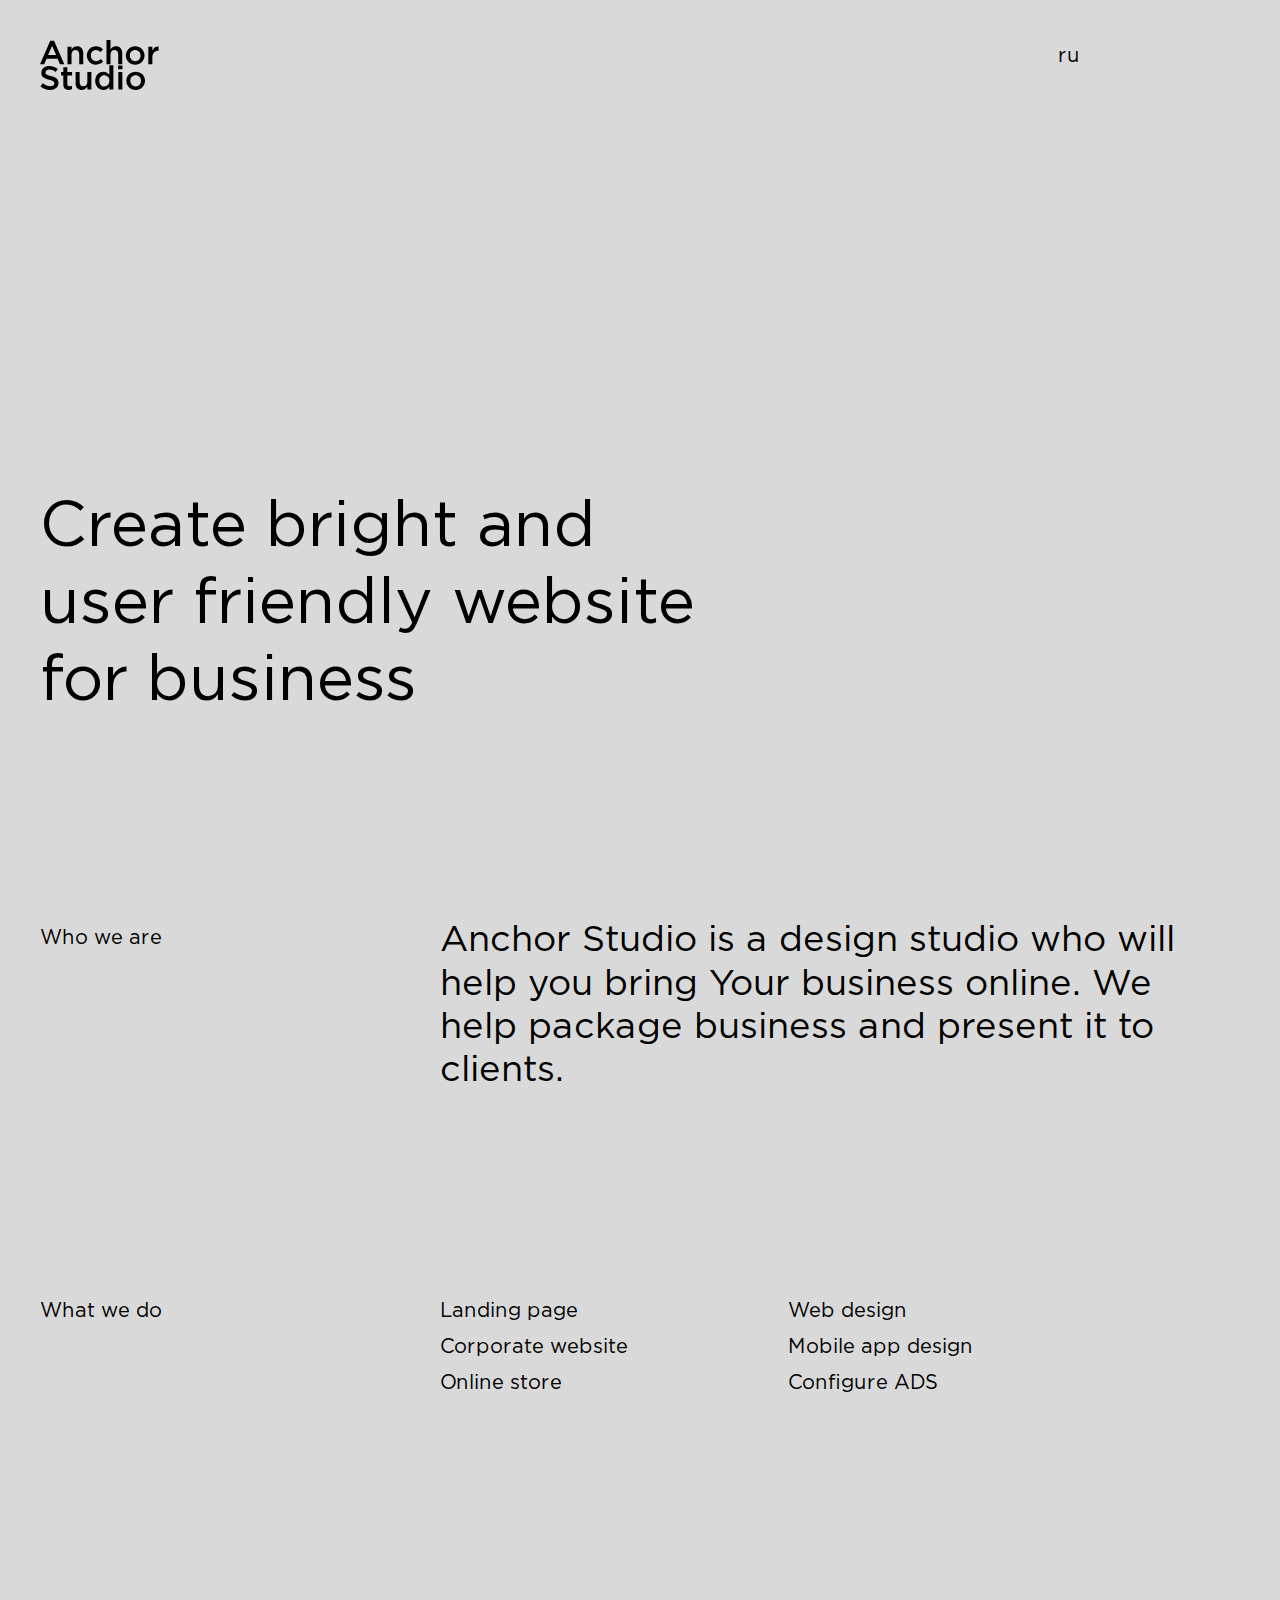
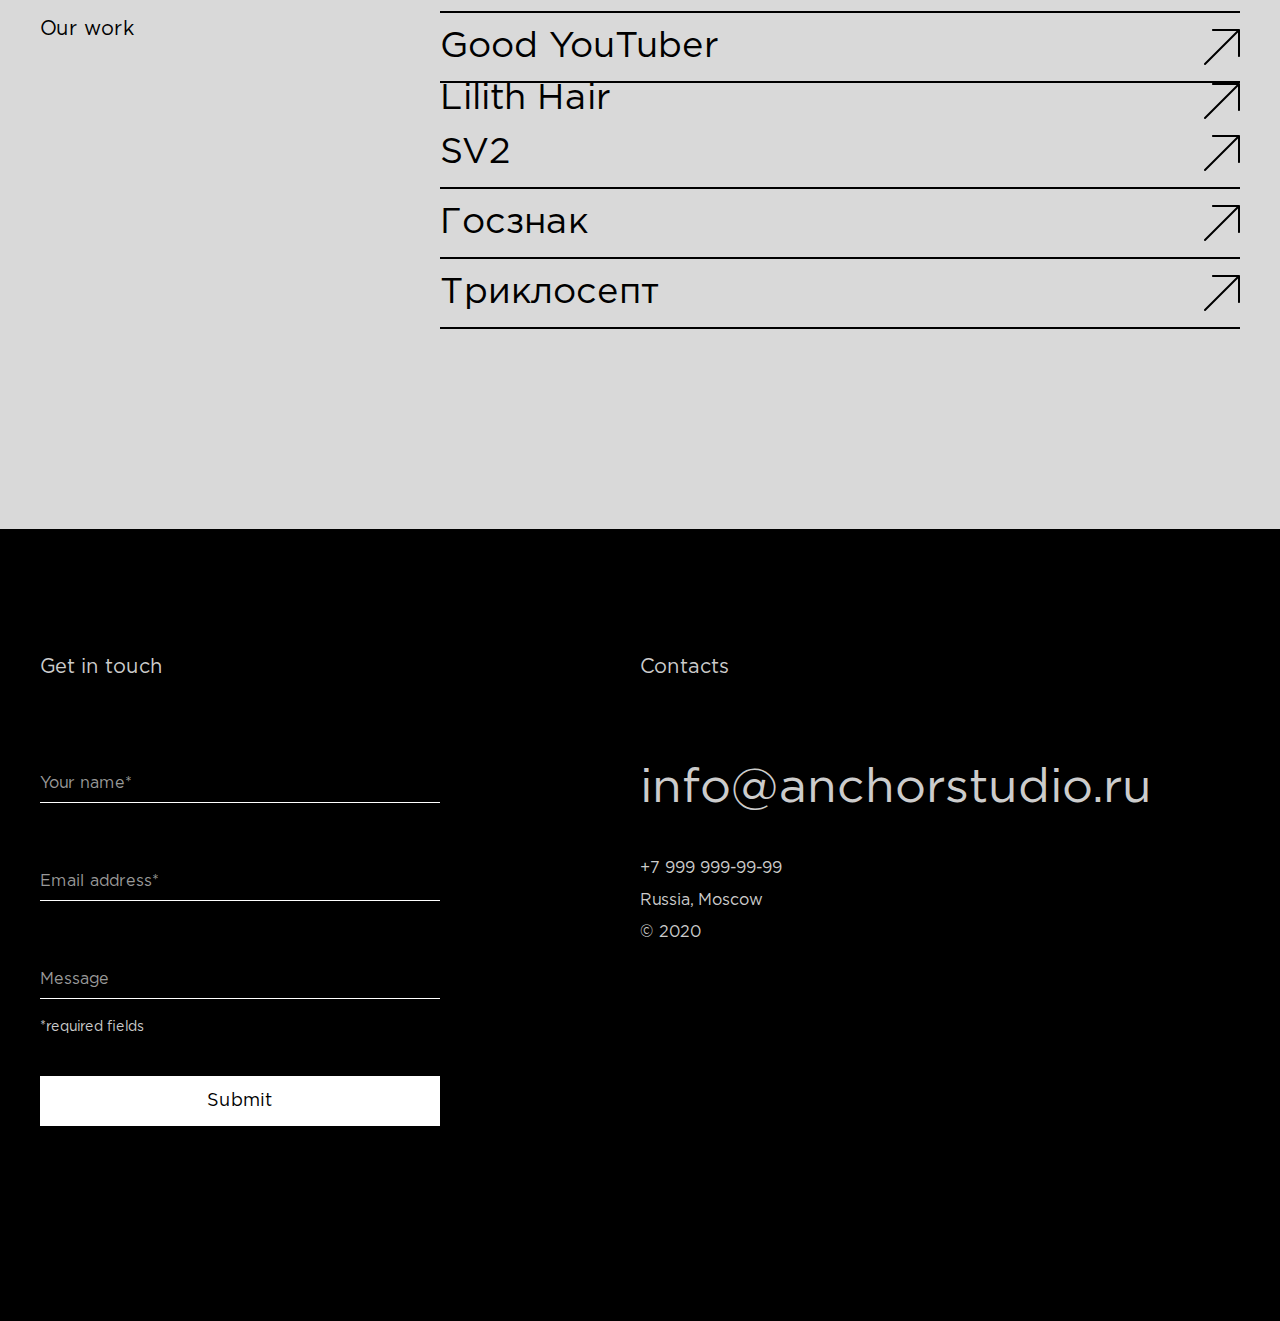
==== en/index.html @ 99919ffd "Файлы для сайта" ====
<!DOCTYPE html>
<html lang="en">

<head>
    <meta charset="utf-8" />
    <title>Anchor Studio</title>
    <meta content="width=device-width, initial-scale=1" name="viewport" />
    <link href="../css/style.css?ver=1" rel="stylesheet" type="text/css" />

    <link href="../img/favicon.ico" rel="shortcut icon" type="image/x-icon" />
    <link href="..img/webclip.png" rel="apple-touch-icon" />
    
</head>

<body class="body">
   
    <header class="header">
        <div class="custom-container w-clearfix">
           <a href="/en/" class="logo w-inline-block"><img src="../img/logo.svg" alt="" /></a>
            <nav class="nav">
                <a href="/" aria-current="page" class="lang w--current">ru</a>
<!--
                <a href="#" class="menu-btn w-inline-block w-clearfix">
                    <div class="menu-text">menu</div><img src="../img/menu.svg" alt="" />
                </a>
-->
            </nav>
        </div>
    </header>
    
    <section class="intro">
        <div class="custom-container">
            <h1 class="intro-text">Create bright and user friendly website for business</h1>
        </div>
    </section>
    
    <section class="about">
        <div class="custom-container w-clearfix">
            <h2 class="h2-title">Who we are</h2>
            <p class="about-text">Anchor Studio is a design studio who will help you bring Your business online. We help package business and present it to clients.</p>
        </div>
    </section>
    <section class="services">
        <div class="custom-container w-clearfix">
            <h2 class="h2-title">What we do</h2>
            <div class="services-content w-clearfix">
                <p class="services-text">Landing page<br />Corporate website<br />Online store</p>
                <p class="services-text">Web design<br />Mobile app design<br />Configure ADS</p>
            </div>
        </div>
    </section>
    
    <section class="works">
        <div class="custom-container w-clearfix">
            <h2 class="h2-title">Our work</h2>
            <div class="works-block">
                   
                <a href="https://topyoutuber.tilda.ws/" target="_blank" class="works-item w-inline-block w-clearfix">
                    <div class="works-item-title">Good YouTuber</div><img src="../img/arrow.svg" alt="" class="work-item-arrow" />
                </a>
                   
                <a href="https://lilithair.ru/" target="_blank" "works-item w-inline-block w-clearfix">
                    <div class="works-item-title">Lilith Hair</div><img src="../img/arrow.svg" alt="" class="work-item-arrow" />
                </a>
                   
                <a href="https://sv2shatunov.com/" target="_blank" class="works-item w-inline-block w-clearfix">
                    <div class="works-item-title">SV2</div><img src="../img/arrow.svg" alt="" class="work-item-arrow" />
                </a>
                   
                <a href="https://gosznak.info/" target="_blank" class="works-item w-inline-block w-clearfix">
                    <div class="works-item-title">Госзнак</div><img src="../img/arrow.svg" alt="" class="work-item-arrow" />
                </a>
                   
                <a href="http://xn--e1afgephbmdi.xn--p1ai/" target="_blank" class="works-item w-inline-block w-clearfix">
                    <div class="works-item-title">Триклосепт</div><img src="../img/arrow.svg" alt="" class="work-item-arrow" />
                </a></div>
        </div>
    </section>
    
    <section class="contacts">
        <div class="custom-container w-clearfix">
            <div class="contacts-left w-clearfix">
                <h2 class="contacts-title">Get in touch</h2>
                <div class="w-form">
                    <form id="email-form" name="email-form" data-name="Email Form"><input type="text" class="contacts-input w-input" maxlength="256" name="name" data-name="Name" placeholder="Your name*" id="name" required="" /><input type="text" class="contacts-input w-input" maxlength="256" name="Email" data-name="Email" placeholder="Email address*" id="Email" required="" /><input type="text" maxlength="256" name="Message" data-name="Message" placeholder="Message" id="Message" class="contacts-input mb20 w-input" />
                        <div class="terms">*required fields</div><input type="submit" value="Submit" data-wait="Please wait..." class="submit-button w-button" />
                    </form>
                    <div class="w-form-done">
                        <div>Thank you! Your submission has been received!</div>
                    </div>
                    <div class="w-form-fail">
                        <div>Oops! Something went wrong while submitting the form.</div>
                    </div>
                </div>
            </div>
            <div class="contacts-right w-clearfix">
                <h2 class="contacts-title">Contacts</h2>
                <div class="contacts-email"><a href="#" class="contacts-link">info@anchorstudio.ru</a></div>
                <div class="contacts-text">+7 999 999-99-99<br />Russia, Moscow<br />© 2020</div>
            </div>
        </div>
    </section>

</body>

</html>
---- css/style.css ----
/* Generated on: Mon Jun 01 2020 12:29:11 GMT+0000 (Coordinated Universal Time) */
/* ==========================================================================
   normalize.css v3.0.3 | MIT License | github.com/necolas/normalize.css 
   ========================================================================== */
/*! normalize.css v3.0.3 | MIT License | github.com/necolas/normalize.css */html{font-family:sans-serif;-ms-text-size-adjust:100%;-webkit-text-size-adjust:100%}body{margin:0}article,aside,details,figcaption,figure,footer,header,hgroup,main,menu,nav,section,summary{display:block}audio,canvas,progress,video{display:inline-block;vertical-align:baseline}audio:not([controls]){display:none;height:0}[hidden],template{display:none}a{background-color:transparent}a:active,a:hover{outline:0}abbr[title]{border-bottom:1px dotted}b,strong{font-weight:bold}dfn{font-style:italic}h1{font-size:2em;margin:.67em 0}mark{background:#ff0;color:#000}small{font-size:80%}sub,sup{font-size:75%;line-height:0;position:relative;vertical-align:baseline}sup{top:-0.5em}sub{bottom:-0.25em}img{border:0}svg:not(:root){overflow:hidden}figure{margin:1em 40px}hr{box-sizing:content-box;height:0}pre{overflow:auto}code,kbd,pre,samp{font-family:monospace,monospace;font-size:1em}button,input,optgroup,select,textarea{color:inherit;font:inherit;margin:0}button{overflow:visible}button,select{text-transform:none}button,html input[type="button"],input[type="reset"]{-webkit-appearance:button;cursor:pointer}button[disabled],html input[disabled]{cursor:default}button::-moz-focus-inner,input::-moz-focus-inner{border:0;padding:0}input{line-height:normal}input[type="checkbox"],input[type="radio"]{box-sizing:border-box;padding:0}input[type="number"]::-webkit-inner-spin-button,input[type="number"]::-webkit-outer-spin-button{height:auto}input[type="search"]{-webkit-appearance:none}input[type="search"]::-webkit-search-cancel-button,input[type="search"]::-webkit-search-decoration{-webkit-appearance:none}fieldset{border:1px solid #c0c0c0;margin:0 2px;padding:.35em .625em .75em}legend{border:0;padding:0}textarea{overflow:auto}optgroup{font-weight:bold}table{border-collapse:collapse;border-spacing:0}td,th{padding:0}

/* ==========================================================================
   Start of base Webflow CSS - If you're looking for some ultra-clean CSS, skip the boilerplate and see the unminified code below.
   ========================================================================== */
@font-face{font-family:'webflow-icons';src:url("[data-uri]") format('truetype');font-weight:normal;font-style:normal}[class^="w-icon-"],[class*=" w-icon-"]{font-family:'webflow-icons' !important;speak:none;font-style:normal;font-weight:normal;font-variant:normal;text-transform:none;line-height:1;-webkit-font-smoothing:antialiased;-moz-osx-font-smoothing:grayscale}.w-icon-slider-right:before{content:"\e600"}.w-icon-slider-left:before{content:"\e601"}.w-icon-nav-menu:before{content:"\e602"}.w-icon-arrow-down:before,.w-icon-dropdown-toggle:before{content:"\e603"}.w-icon-file-upload-remove:before{content:"\e900"}.w-icon-file-upload-icon:before{content:"\e903"}*{-webkit-box-sizing:border-box;-moz-box-sizing:border-box;box-sizing:border-box}html{height:100%}body{margin:0;min-height:100%;background-color:#fff;font-family:Arial,sans-serif;font-size:14px;line-height:20px;color:#333}img{max-width:100%;vertical-align:middle;display:inline-block}html.w-mod-touch *{background-attachment:scroll !important}.w-block{display:block}.w-inline-block{max-width:100%;display:inline-block}.w-clearfix:before,.w-clearfix:after{content:" ";display:table;grid-column-start:1;grid-row-start:1;grid-column-end:2;grid-row-end:2}.w-clearfix:after{clear:both}.w-hidden{display:none}.w-button{display:inline-block;padding:9px 15px;background-color:#3898EC;color:white;border:0;line-height:inherit;text-decoration:none;cursor:pointer;border-radius:0}input.w-button{-webkit-appearance:button}html[data-w-dynpage] [data-w-cloak]{color:transparent !important}.w-webflow-badge,.w-webflow-badge *{position:static;left:auto;top:auto;right:auto;bottom:auto;z-index:auto;display:block;visibility:visible;overflow:visible;overflow-x:visible;overflow-y:visible;box-sizing:border-box;width:auto;height:auto;max-height:none;max-width:none;min-height:0;min-width:0;margin:0;padding:0;float:none;clear:none;border:0 none transparent;border-radius:0;background:none;background-image:none;background-position:0 0;background-size:auto auto;background-repeat:repeat;background-origin:padding-box;background-clip:border-box;background-attachment:scroll;background-color:transparent;box-shadow:none;opacity:1;transform:none;transition:none;direction:ltr;font-family:inherit;font-weight:inherit;color:inherit;font-size:inherit;line-height:inherit;font-style:inherit;font-variant:inherit;text-align:inherit;letter-spacing:inherit;text-decoration:inherit;text-indent:0;text-transform:inherit;list-style-type:disc;text-shadow:none;font-smoothing:auto;vertical-align:baseline;cursor:inherit;white-space:inherit;word-break:normal;word-spacing:normal;word-wrap:normal}.w-webflow-badge{position:fixed !important;display:inline-block !important;visibility:visible !important;z-index:2147483647 !important;top:auto !important;right:12px !important;bottom:12px !important;left:auto !important;color:#AAADB0 !important;background-color:#fff !important;border-radius:3px !important;padding:6px 8px 6px 6px !important;font-size:12px !important;opacity:1 !important;line-height:14px !important;text-decoration:none !important;transform:none !important;margin:0 !important;width:auto !important;height:auto !important;overflow:visible !important;white-space:nowrap;box-shadow:0 0 0 1px rgba(0,0,0,0.1),0 1px 3px rgba(0,0,0,0.1);cursor:pointer}.w-webflow-badge>img{display:inline-block !important;visibility:visible !important;opacity:1 !important;vertical-align:middle !important}h1,h2,h3,h4,h5,h6{font-weight:bold;margin-bottom:10px}h1{font-size:38px;line-height:44px;margin-top:20px}h2{font-size:32px;line-height:36px;margin-top:20px}h3{font-size:24px;line-height:30px;margin-top:20px}h4{font-size:18px;line-height:24px;margin-top:10px}h5{font-size:14px;line-height:20px;margin-top:10px}h6{font-size:12px;line-height:18px;margin-top:10px}p{margin-top:0;margin-bottom:10px}blockquote{margin:0 0 10px 0;padding:10px 20px;border-left:5px solid #E2E2E2;font-size:18px;line-height:22px}figure{margin:0;margin-bottom:10px}figcaption{margin-top:5px;text-align:center}ul,ol{margin-top:0;margin-bottom:10px;padding-left:40px}.w-list-unstyled{padding-left:0;list-style:none}.w-embed:before,.w-embed:after{content:" ";display:table;grid-column-start:1;grid-row-start:1;grid-column-end:2;grid-row-end:2}.w-embed:after{clear:both}.w-video{width:100%;position:relative;padding:0}.w-video iframe,.w-video object,.w-video embed{position:absolute;top:0;left:0;width:100%;height:100%}fieldset{padding:0;margin:0;border:0}button,html input[type="button"],input[type="reset"]{border:0;cursor:pointer;-webkit-appearance:button}.w-form{margin:0 0 15px}.w-form-done{display:none;padding:20px;text-align:center;background-color:#dddddd}.w-form-fail{display:none;margin-top:10px;padding:10px;background-color:#ffdede}label{display:block;margin-bottom:5px;font-weight:bold}.w-input,.w-select{display:block;width:100%;height:38px;padding:8px 12px;margin-bottom:10px;font-size:14px;line-height:1.42857143;color:#333333;vertical-align:middle;background-color:#ffffff;border:1px solid #cccccc}.w-input:-moz-placeholder,.w-select:-moz-placeholder{color:#999}.w-input::-moz-placeholder,.w-select::-moz-placeholder{color:#999;opacity:1}.w-input:-ms-input-placeholder,.w-select:-ms-input-placeholder{color:#999}.w-input::-webkit-input-placeholder,.w-select::-webkit-input-placeholder{color:#999}.w-input:focus,.w-select:focus{border-color:#3898EC;outline:0}.w-input[disabled],.w-select[disabled],.w-input[readonly],.w-select[readonly],fieldset[disabled] .w-input,fieldset[disabled] .w-select{cursor:not-allowed;background-color:#eeeeee}textarea.w-input,textarea.w-select{height:auto}.w-select{background-color:#f3f3f3}.w-select[multiple]{height:auto}.w-form-label{display:inline-block;cursor:pointer;font-weight:normal;margin-bottom:0}.w-radio{display:block;margin-bottom:5px;padding-left:20px}.w-radio:before,.w-radio:after{content:" ";display:table;grid-column-start:1;grid-row-start:1;grid-column-end:2;grid-row-end:2}.w-radio:after{clear:both}.w-radio-input{margin:4px 0 0;margin-top:1px \9;line-height:normal;float:left;margin-left:-20px}.w-radio-input{margin-top:3px}.w-file-upload{display:block;margin-bottom:10px}.w-file-upload-input{width:.1px;height:.1px;opacity:0;overflow:hidden;position:absolute;z-index:-100}.w-file-upload-default,.w-file-upload-uploading,.w-file-upload-success{display:inline-block;color:#333333}.w-file-upload-error{display:block;margin-top:10px}.w-file-upload-default.w-hidden,.w-file-upload-uploading.w-hidden,.w-file-upload-error.w-hidden,.w-file-upload-success.w-hidden{display:none}.w-file-upload-uploading-btn{display:flex;font-size:14px;font-weight:normal;cursor:pointer;margin:0;padding:8px 12px;border:1px solid #cccccc;background-color:#fafafa}.w-file-upload-file{display:flex;flex-grow:1;justify-content:space-between;margin:0;padding:8px 9px 8px 11px;border:1px solid #cccccc;background-color:#fafafa}.w-file-upload-file-name{font-size:14px;font-weight:normal;display:block}.w-file-remove-link{margin-top:3px;margin-left:10px;width:auto;height:auto;padding:3px;display:block;cursor:pointer}.w-icon-file-upload-remove{margin:auto;font-size:10px}.w-file-upload-error-msg{display:inline-block;color:#ea384c;padding:2px 0}.w-file-upload-info{display:inline-block;line-height:38px;padding:0 12px}.w-file-upload-label{display:inline-block;font-size:14px;font-weight:normal;cursor:pointer;margin:0;padding:8px 12px;border:1px solid #cccccc;background-color:#fafafa}.w-icon-file-upload-icon,.w-icon-file-upload-uploading{display:inline-block;margin-right:8px;width:20px}.w-icon-file-upload-uploading{height:20px}.w-container{margin-left:auto;margin-right:auto;max-width:940px}.w-container:before,.w-container:after{content:" ";display:table;grid-column-start:1;grid-row-start:1;grid-column-end:2;grid-row-end:2}.w-container:after{clear:both}.w-container .w-row{margin-left:-10px;margin-right:-10px}.w-row:before,.w-row:after{content:" ";display:table;grid-column-start:1;grid-row-start:1;grid-column-end:2;grid-row-end:2}.w-row:after{clear:both}.w-row .w-row{margin-left:0;margin-right:0}.w-col{position:relative;float:left;width:100%;min-height:1px;padding-left:10px;padding-right:10px}.w-col .w-col{padding-left:0;padding-right:0}.w-col-1{width:8.33333333%}.w-col-2{width:16.66666667%}.w-col-3{width:25%}.w-col-4{width:33.33333333%}.w-col-5{width:41.66666667%}.w-col-6{width:50%}.w-col-7{width:58.33333333%}.w-col-8{width:66.66666667%}.w-col-9{width:75%}.w-col-10{width:83.33333333%}.w-col-11{width:91.66666667%}.w-col-12{width:100%}.w-hidden-main{display:none !important}@media screen and (max-width:991px){.w-container{max-width:728px}.w-hidden-main{display:inherit !important}.w-hidden-medium{display:none !important}.w-col-medium-1{width:8.33333333%}.w-col-medium-2{width:16.66666667%}.w-col-medium-3{width:25%}.w-col-medium-4{width:33.33333333%}.w-col-medium-5{width:41.66666667%}.w-col-medium-6{width:50%}.w-col-medium-7{width:58.33333333%}.w-col-medium-8{width:66.66666667%}.w-col-medium-9{width:75%}.w-col-medium-10{width:83.33333333%}.w-col-medium-11{width:91.66666667%}.w-col-medium-12{width:100%}.w-col-stack{width:100%;left:auto;right:auto}}@media screen and (max-width:767px){.w-hidden-main{display:inherit !important}.w-hidden-medium{display:inherit !important}.w-hidden-small{display:none !important}.w-row,.w-container .w-row{margin-left:0;margin-right:0}.w-col{width:100%;left:auto;right:auto}.w-col-small-1{width:8.33333333%}.w-col-small-2{width:16.66666667%}.w-col-small-3{width:25%}.w-col-small-4{width:33.33333333%}.w-col-small-5{width:41.66666667%}.w-col-small-6{width:50%}.w-col-small-7{width:58.33333333%}.w-col-small-8{width:66.66666667%}.w-col-small-9{width:75%}.w-col-small-10{width:83.33333333%}.w-col-small-11{width:91.66666667%}.w-col-small-12{width:100%}}@media screen and (max-width:479px){.w-container{max-width:none}.w-hidden-main{display:inherit !important}.w-hidden-medium{display:inherit !important}.w-hidden-small{display:inherit !important}.w-hidden-tiny{display:none !important}.w-col{width:100%}.w-col-tiny-1{width:8.33333333%}.w-col-tiny-2{width:16.66666667%}.w-col-tiny-3{width:25%}.w-col-tiny-4{width:33.33333333%}.w-col-tiny-5{width:41.66666667%}.w-col-tiny-6{width:50%}.w-col-tiny-7{width:58.33333333%}.w-col-tiny-8{width:66.66666667%}.w-col-tiny-9{width:75%}.w-col-tiny-10{width:83.33333333%}.w-col-tiny-11{width:91.66666667%}.w-col-tiny-12{width:100%}}.w-widget{position:relative}.w-widget-map{width:100%;height:400px}.w-widget-map label{width:auto;display:inline}.w-widget-map img{max-width:inherit}.w-widget-map .gm-style-iw{text-align:center}.w-widget-map .gm-style-iw>button{display:none !important}.w-widget-twitter{overflow:hidden}.w-widget-twitter-count-shim{display:inline-block;vertical-align:top;position:relative;width:28px;height:20px;text-align:center;background:white;border:#758696 solid 1px;border-radius:3px}.w-widget-twitter-count-shim *{pointer-events:none;-webkit-user-select:none;-moz-user-select:none;-ms-user-select:none;user-select:none}.w-widget-twitter-count-shim .w-widget-twitter-count-inner{position:relative;font-size:15px;line-height:12px;text-align:center;color:#999;font-family:serif}.w-widget-twitter-count-shim .w-widget-twitter-count-clear{position:relative;display:block}.w-widget-twitter-count-shim.w--large{width:36px;height:28px}.w-widget-twitter-count-shim.w--large .w-widget-twitter-count-inner{font-size:18px;line-height:18px}.w-widget-twitter-count-shim:not(.w--vertical){margin-left:5px;margin-right:8px}.w-widget-twitter-count-shim:not(.w--vertical).w--large{margin-left:6px}.w-widget-twitter-count-shim:not(.w--vertical):before,.w-widget-twitter-count-shim:not(.w--vertical):after{top:50%;left:0;border:solid transparent;content:" ";height:0;width:0;position:absolute;pointer-events:none}.w-widget-twitter-count-shim:not(.w--vertical):before{border-color:rgba(117,134,150,0);border-right-color:#5d6c7b;border-width:4px;margin-left:-9px;margin-top:-4px}.w-widget-twitter-count-shim:not(.w--vertical).w--large:before{border-width:5px;margin-left:-10px;margin-top:-5px}.w-widget-twitter-count-shim:not(.w--vertical):after{border-color:rgba(255,255,255,0);border-right-color:white;border-width:4px;margin-left:-8px;margin-top:-4px}.w-widget-twitter-count-shim:not(.w--vertical).w--large:after{border-width:5px;margin-left:-9px;margin-top:-5px}.w-widget-twitter-count-shim.w--vertical{width:61px;height:33px;margin-bottom:8px}.w-widget-twitter-count-shim.w--vertical:before,.w-widget-twitter-count-shim.w--vertical:after{top:100%;left:50%;border:solid transparent;content:" ";height:0;width:0;position:absolute;pointer-events:none}.w-widget-twitter-count-shim.w--vertical:before{border-color:rgba(117,134,150,0);border-top-color:#5d6c7b;border-width:5px;margin-left:-5px}.w-widget-twitter-count-shim.w--vertical:after{border-color:rgba(255,255,255,0);border-top-color:white;border-width:4px;margin-left:-4px}.w-widget-twitter-count-shim.w--vertical .w-widget-twitter-count-inner{font-size:18px;line-height:22px}.w-widget-twitter-count-shim.w--vertical.w--large{width:76px}.w-widget-gplus{overflow:hidden}.w-background-video{position:relative;overflow:hidden;height:500px;color:white}.w-background-video>video{background-size:cover;background-position:50% 50%;position:absolute;margin:auto;width:100%;height:100%;right:-100%;bottom:-100%;top:-100%;left:-100%;object-fit:cover;z-index:-100}.w-background-video>video::-webkit-media-controls-start-playback-button{display:none !important;-webkit-appearance:none}.w-slider{position:relative;height:300px;text-align:center;background:#dddddd;clear:both;-webkit-tap-highlight-color:rgba(0,0,0,0);tap-highlight-color:rgba(0,0,0,0)}.w-slider-mask{position:relative;display:block;overflow:hidden;z-index:1;left:0;right:0;height:100%;white-space:nowrap}.w-slide{position:relative;display:inline-block;vertical-align:top;width:100%;height:100%;white-space:normal;text-align:left}.w-slider-nav{position:absolute;z-index:2;top:auto;right:0;bottom:0;left:0;margin:auto;padding-top:10px;height:40px;text-align:center;-webkit-tap-highlight-color:rgba(0,0,0,0);tap-highlight-color:rgba(0,0,0,0)}.w-slider-nav.w-round>div{border-radius:100%}.w-slider-nav.w-num>div{width:auto;height:auto;padding:.2em .5em;font-size:inherit;line-height:inherit}.w-slider-nav.w-shadow>div{box-shadow:0 0 3px rgba(51,51,51,0.4)}.w-slider-nav-invert{color:#fff}.w-slider-nav-invert>div{background-color:rgba(34,34,34,0.4)}.w-slider-nav-invert>div.w-active{background-color:#222}.w-slider-dot{position:relative;display:inline-block;width:1em;height:1em;background-color:rgba(255,255,255,0.4);cursor:pointer;margin:0 3px .5em;transition:background-color 100ms,color 100ms}.w-slider-dot.w-active{background-color:#fff}.w-slider-arrow-left,.w-slider-arrow-right{position:absolute;width:80px;top:0;right:0;bottom:0;left:0;margin:auto;cursor:pointer;overflow:hidden;color:white;font-size:40px;-webkit-tap-highlight-color:rgba(0,0,0,0);tap-highlight-color:rgba(0,0,0,0);-webkit-user-select:none;-moz-user-select:none;-ms-user-select:none;user-select:none}.w-slider-arrow-left [class^="w-icon-"],.w-slider-arrow-right [class^="w-icon-"],.w-slider-arrow-left [class*=" w-icon-"],.w-slider-arrow-right [class*=" w-icon-"]{position:absolute}.w-slider-arrow-left{z-index:3;right:auto}.w-slider-arrow-right{z-index:4;left:auto}.w-icon-slider-left,.w-icon-slider-right{top:0;right:0;bottom:0;left:0;margin:auto;width:1em;height:1em}.w-dropdown{display:inline-block;position:relative;text-align:left;margin-left:auto;margin-right:auto;z-index:900}.w-dropdown-btn,.w-dropdown-toggle,.w-dropdown-link{position:relative;vertical-align:top;text-decoration:none;color:#222222;padding:20px;text-align:left;margin-left:auto;margin-right:auto;white-space:nowrap}.w-dropdown-toggle{-webkit-user-select:none;-moz-user-select:none;-ms-user-select:none;user-select:none;display:inline-block;cursor:pointer;padding-right:40px}.w-icon-dropdown-toggle{position:absolute;top:0;right:0;bottom:0;margin:auto;margin-right:20px;width:1em;height:1em}.w-dropdown-list{position:absolute;background:#dddddd;display:none;min-width:100%}.w-dropdown-list.w--open{display:block}.w-dropdown-link{padding:10px 20px;display:block;color:#222222}.w-dropdown-link.w--current{color:#0082f3}@media screen and (max-width:767px){.w-nav-brand{padding-left:10px}}.w-lightbox-backdrop{color:#000;cursor:auto;font-family:serif;font-size:medium;font-style:normal;font-variant:normal;font-weight:normal;letter-spacing:normal;line-height:normal;list-style:disc;text-align:start;text-indent:0;text-shadow:none;text-transform:none;visibility:visible;white-space:normal;word-break:normal;word-spacing:normal;word-wrap:normal;position:fixed;top:0;right:0;bottom:0;left:0;color:#fff;font-family:"Helvetica Neue",Helvetica,Ubuntu,"Segoe UI",Verdana,sans-serif;font-size:17px;line-height:1.2;font-weight:300;text-align:center;background:rgba(0,0,0,0.9);z-index:2000;outline:0;opacity:0;-webkit-user-select:none;-moz-user-select:none;-ms-user-select:none;-webkit-tap-highlight-color:transparent;-webkit-transform:translate(0, 0)}.w-lightbox-backdrop,.w-lightbox-container{height:100%;overflow:auto;-webkit-overflow-scrolling:touch}.w-lightbox-content{position:relative;height:100vh;overflow:hidden}.w-lightbox-view{position:absolute;width:100vw;height:100vh;opacity:0}.w-lightbox-view:before{content:"";height:100vh}.w-lightbox-group,.w-lightbox-group .w-lightbox-view,.w-lightbox-group .w-lightbox-view:before{height:86vh}.w-lightbox-frame,.w-lightbox-view:before{display:inline-block;vertical-align:middle}.w-lightbox-figure{position:relative;margin:0}.w-lightbox-group .w-lightbox-figure{cursor:pointer}.w-lightbox-img{width:auto;height:auto;max-width:none}.w-lightbox-image{display:block;float:none;max-width:100vw;max-height:100vh}.w-lightbox-group .w-lightbox-image{max-height:86vh}.w-lightbox-caption{position:absolute;right:0;bottom:0;left:0;padding:.5em 1em;background:rgba(0,0,0,0.4);text-align:left;text-overflow:ellipsis;white-space:nowrap;overflow:hidden}.w-lightbox-embed{position:absolute;top:0;right:0;bottom:0;left:0;width:100%;height:100%}.w-lightbox-control{position:absolute;top:0;width:4em;background-size:24px;background-repeat:no-repeat;background-position:center;cursor:pointer;-webkit-transition:all .3s;transition:all .3s}.w-lightbox-left{display:none;bottom:0;left:0;background-image:url("[data-uri]")}.w-lightbox-right{display:none;right:0;bottom:0;background-image:url("[data-uri]")}.w-lightbox-close{right:0;height:2.6em;background-image:url("[data-uri]");background-size:18px}.w-lightbox-strip{position:absolute;bottom:0;left:0;right:0;padding:0 1vh;line-height:0;white-space:nowrap;overflow-x:auto;overflow-y:hidden}.w-lightbox-item{display:inline-block;width:10vh;padding:2vh 1vh;box-sizing:content-box;cursor:pointer;-webkit-transform:translate3d(0, 0, 0)}.w-lightbox-active{opacity:.3}.w-lightbox-thumbnail{position:relative;height:10vh;background:#222;overflow:hidden}.w-lightbox-thumbnail-image{position:absolute;top:0;left:0}.w-lightbox-thumbnail .w-lightbox-tall{top:50%;width:100%;-webkit-transform:translate(0, -50%);-ms-transform:translate(0, -50%);transform:translate(0, -50%)}.w-lightbox-thumbnail .w-lightbox-wide{left:50%;height:100%;-webkit-transform:translate(-50%, 0);-ms-transform:translate(-50%, 0);transform:translate(-50%, 0)}.w-lightbox-spinner{position:absolute;top:50%;left:50%;box-sizing:border-box;width:40px;height:40px;margin-top:-20px;margin-left:-20px;border:5px solid rgba(0,0,0,0.4);border-radius:50%;-webkit-animation:spin .8s infinite linear;animation:spin .8s infinite linear}.w-lightbox-spinner:after{content:"";position:absolute;top:-4px;right:-4px;bottom:-4px;left:-4px;border:3px solid transparent;border-bottom-color:#fff;border-radius:50%}.w-lightbox-hide{display:none}.w-lightbox-noscroll{overflow:hidden}@media (min-width:768px){.w-lightbox-content{height:96vh;margin-top:2vh}.w-lightbox-view,.w-lightbox-view:before{height:96vh}.w-lightbox-group,.w-lightbox-group .w-lightbox-view,.w-lightbox-group .w-lightbox-view:before{height:84vh}.w-lightbox-image{max-width:96vw;max-height:96vh}.w-lightbox-group .w-lightbox-image{max-width:82.3vw;max-height:84vh}.w-lightbox-left,.w-lightbox-right{display:block;opacity:.5}.w-lightbox-close{opacity:.8}.w-lightbox-control:hover{opacity:1}}.w-lightbox-inactive,.w-lightbox-inactive:hover{opacity:0}.w-richtext:before,.w-richtext:after{content:" ";display:table;grid-column-start:1;grid-row-start:1;grid-column-end:2;grid-row-end:2}.w-richtext:after{clear:both}.w-richtext[contenteditable="true"]:before,.w-richtext[contenteditable="true"]:after{white-space:initial}.w-richtext ol,.w-richtext ul{overflow:hidden}.w-richtext .w-richtext-figure-selected.w-richtext-figure-type-video div:after,.w-richtext .w-richtext-figure-selected[data-rt-type="video"] div:after{outline:2px solid #2895f7}.w-richtext .w-richtext-figure-selected.w-richtext-figure-type-image div,.w-richtext .w-richtext-figure-selected[data-rt-type="image"] div{outline:2px solid #2895f7}.w-richtext figure.w-richtext-figure-type-video>div:after,.w-richtext figure[data-rt-type="video"]>div:after{content:'';position:absolute;display:none;left:0;top:0;right:0;bottom:0}.w-richtext figure{position:relative;max-width:60%}.w-richtext figure>div:before{cursor:default !important}.w-richtext figure img{width:100%}.w-richtext figure figcaption.w-richtext-figcaption-placeholder{opacity:.6}.w-richtext figure div{font-size:0;color:transparent}.w-richtext figure.w-richtext-figure-type-image,.w-richtext figure[data-rt-type="image"]{display:table}.w-richtext figure.w-richtext-figure-type-image>div,.w-richtext figure[data-rt-type="image"]>div{display:inline-block}.w-richtext figure.w-richtext-figure-type-image>figcaption,.w-richtext figure[data-rt-type="image"]>figcaption{display:table-caption;caption-side:bottom}.w-richtext figure.w-richtext-figure-type-video,.w-richtext figure[data-rt-type="video"]{width:60%;height:0}.w-richtext figure.w-richtext-figure-type-video iframe,.w-richtext figure[data-rt-type="video"] iframe{position:absolute;top:0;left:0;width:100%;height:100%}.w-richtext figure.w-richtext-figure-type-video>div,.w-richtext figure[data-rt-type="video"]>div{width:100%}.w-richtext figure.w-richtext-align-center{margin-right:auto;margin-left:auto;clear:both}.w-richtext figure.w-richtext-align-center.w-richtext-figure-type-image>div,.w-richtext figure.w-richtext-align-center[data-rt-type="image"]>div{max-width:100%}.w-richtext figure.w-richtext-align-normal{clear:both}.w-richtext figure.w-richtext-align-fullwidth{width:100%;max-width:100%;text-align:center;clear:both;display:block;margin-right:auto;margin-left:auto}.w-richtext figure.w-richtext-align-fullwidth>div{display:inline-block;padding-bottom:inherit}.w-richtext figure.w-richtext-align-fullwidth>figcaption{display:block}.w-richtext figure.w-richtext-align-floatleft{float:left;margin-right:15px;clear:none}.w-richtext figure.w-richtext-align-floatright{float:right;margin-left:15px;clear:none}.w-nav{position:relative;background:#dddddd;z-index:1000}.w-nav:before,.w-nav:after{content:" ";display:table;grid-column-start:1;grid-row-start:1;grid-column-end:2;grid-row-end:2}.w-nav:after{clear:both}.w-nav-brand{position:relative;float:left;text-decoration:none;color:#333333}.w-nav-link{position:relative;display:inline-block;vertical-align:top;text-decoration:none;color:#222222;padding:20px;text-align:left;margin-left:auto;margin-right:auto}.w-nav-link.w--current{color:#0082f3}.w-nav-menu{position:relative;float:right}[data-nav-menu-open]{display:block !important;position:absolute;top:100%;left:0;right:0;background:#C8C8C8;text-align:center;overflow:visible;min-width:200px}.w--nav-link-open{display:block;position:relative}.w-nav-overlay{position:absolute;overflow:hidden;display:none;top:100%;left:0;right:0;width:100%}.w-nav-overlay [data-nav-menu-open]{top:0}.w-nav[data-animation="over-left"] .w-nav-overlay{width:auto}.w-nav[data-animation="over-left"] .w-nav-overlay,.w-nav[data-animation="over-left"] [data-nav-menu-open]{right:auto;z-index:1;top:0}.w-nav[data-animation="over-right"] .w-nav-overlay{width:auto}.w-nav[data-animation="over-right"] .w-nav-overlay,.w-nav[data-animation="over-right"] [data-nav-menu-open]{left:auto;z-index:1;top:0}.w-nav-button{position:relative;float:right;padding:18px;font-size:24px;display:none;cursor:pointer;-webkit-tap-highlight-color:rgba(0,0,0,0);tap-highlight-color:rgba(0,0,0,0);-webkit-user-select:none;-moz-user-select:none;-ms-user-select:none;user-select:none}.w-nav-button.w--open{background-color:#C8C8C8;color:white}.w-nav[data-collapse="all"] .w-nav-menu{display:none}.w-nav[data-collapse="all"] .w-nav-button{display:block}.w--nav-dropdown-open{display:block}.w--nav-dropdown-toggle-open{display:block}.w--nav-dropdown-list-open{position:static}@media screen and (max-width:991px){.w-nav[data-collapse="medium"] .w-nav-menu{display:none}.w-nav[data-collapse="medium"] .w-nav-button{display:block}}@media screen and (max-width:767px){.w-nav[data-collapse="small"] .w-nav-menu{display:none}.w-nav[data-collapse="small"] .w-nav-button{display:block}.w-nav-brand{padding-left:10px}}@media screen and (max-width:479px){.w-nav[data-collapse="tiny"] .w-nav-menu{display:none}.w-nav[data-collapse="tiny"] .w-nav-button{display:block}}.w-tabs{position:relative}.w-tabs:before,.w-tabs:after{content:" ";display:table;grid-column-start:1;grid-row-start:1;grid-column-end:2;grid-row-end:2}.w-tabs:after{clear:both}.w-tab-menu{position:relative}.w-tab-link{position:relative;display:inline-block;vertical-align:top;text-decoration:none;padding:9px 30px;text-align:left;cursor:pointer;color:#222222;background-color:#dddddd}.w-tab-link.w--current{background-color:#C8C8C8}.w-tab-link:focus{outline:0}.w-tab-content{position:relative;display:block;overflow:hidden}.w-tab-pane{position:relative;display:none}.w--tab-active{display:block}@media screen and (max-width:479px){.w-tab-link{display:block}}.w-ix-emptyfix:after{content:""}@keyframes spin{0%{transform:rotate(0deg)}100%{transform:rotate(360deg)}}.w-dyn-empty{padding:10px;background-color:#dddddd}.w-dyn-hide{display:none !important}.w-dyn-bind-empty{display:none !important}.w-condition-invisible{display:none !important}

/* ==========================================================================
   Start of custom Webflow CSS
   ========================================================================== */
.body {
  background-color: #d9d9d9;
  font-family: Gothampro, sans-serif;
  color: #000;
  font-size: 20px;
  line-height: 160%;
}

.custom-container {
  max-width: 1200px;
  margin-right: auto;
  margin-left: auto;
}

.header {
  margin-top: 40px;
}

.nav {
  float: right;
}

.menu-text {
  margin-right: 20px;
  float: left;
  color: #000;
  font-size: 20px;
  font-weight: 400;
  text-decoration: none;
}

.lang.w--current {
  display: block;
  margin-right: 160px;
  float: left;
  color: #000;
  font-size: 20px;
  font-weight: 400;
  text-decoration: none;
}

.intro {
  margin-top: 400px;
  margin-bottom: 200px;
}

.intro-text {
  max-width: 700px;
  margin-top: 0px;
  margin-bottom: 0px;
  color: #000;
  font-size: 64px;
  line-height: 120%;
  font-weight: 400;
}

.about {
  margin-top: 0px;
  margin-bottom: 200px;
}

.h2-title {
  display: block;
  width: 33.33%;
  margin-top: 0px;
  margin-bottom: 0px;
  float: left;
  color: #000;
  font-size: 20px;
  line-height: 36px;
  font-weight: 400;
}

.about-text {
  position: static;
  display: inline-block;
  width: 66.66%;
  max-width: 800px;
  margin-bottom: 0px;
  float: right;
  clear: none;
  font-size: 36px;
  line-height: 120%;
}

.services {
  margin-top: 0px;
  margin-bottom: 200px;
}

.services-content {
  width: 66.66%;
  float: left;
}

.services-text {
  margin-right: 160px;
  float: left;
  color: #000;
  line-height: 180%;
}

.works {
  margin-bottom: 200px;
}

.works-block {
  width: 66.66%;
  float: left;
  border-top: 2px solid #000;
}

.works-item {
  display: -webkit-box;
  display: -webkit-flex;
  display: -ms-flexbox;
  display: flex;
  width: 100%;
  height: 70px;
  padding-left: 0px;
  -webkit-box-orient: horizontal;
  -webkit-box-direction: normal;
  -webkit-flex-direction: row;
  -ms-flex-direction: row;
  flex-direction: row;
  -webkit-box-pack: justify;
  -webkit-justify-content: space-between;
  -ms-flex-pack: justify;
  justify-content: space-between;
  -webkit-flex-wrap: nowrap;
  -ms-flex-wrap: nowrap;
  flex-wrap: nowrap;
  -webkit-box-align: center;
  -webkit-align-items: center;
  -ms-flex-align: center;
  align-items: center;
  border-bottom: 2px solid #000;
  text-decoration: none;
}

.works-item-title {
  position: relative;
  margin-left: 0px;
  float: left;
  -webkit-box-ordinal-group: 0;
  -webkit-order: -1;
  -ms-flex-order: -1;
  order: -1;
  color: #000;
  font-size: 36px;
  text-decoration: none;
}

.work-item-arrow {
  position: relative;
  width: 36px;
  height: 36px;
  margin-right: 0px;
  float: right;
  -webkit-box-ordinal-group: 2;
  -webkit-order: 1;
  -ms-flex-order: 1;
  order: 1;
  -webkit-box-flex: 0;
  -webkit-flex: 0 auto;
  -ms-flex: 0 auto;
  flex: 0 auto;
}

.contacts {
  padding-top: 120px;
  padding-bottom: 100px;
  background-color: #000;
  color: #ccc;
}

.contacts-left {
  width: 100%;
  max-width: 400px;
  margin-right: 200px;
  margin-bottom: 80px;
  float: left;
}

.contacts-right {
  max-width: 600px;
  float: left;
}

.contacts-title {
  display: block;
  width: 100%;
  margin-top: 0px;
  margin-bottom: 80px;
  float: left;
  color: #ccc;
  font-size: 20px;
  line-height: 36px;
  font-weight: 400;
}

.contacts-email {
  width: 100%;
  margin-bottom: 40px;
  float: left;
  font-size: 48px;
  line-height: 100%;
}

.contacts-text {
  float: left;
  font-size: 16px;
  line-height: 200%;
}

.field-label {
  float: left;
}

.contacts-input {
  margin-bottom: 60px;
  padding: 10px 0px;
  border-style: none none solid;
  border-width: 1px;
  border-color: #000 #000 #fff;
  border-radius: 0px;
  background-color: transparent;
  color: #fff;
  font-size: 16px;
}

.contacts-input.mb20 {
  margin-bottom: 20px;
}

.terms {
  margin-bottom: 40px;
  font-size: 14px;
  line-height: 120%;
}

.submit-button {
  width: 100%;
  background-color: #fff;
  color: #000;
  font-size: 18px;
}

.contacts-link {
  color: #ccc;
  text-decoration: none;
}

@media screen and (max-width: 991px) {
  .custom-container {
    padding-right: 20px;
    padding-left: 20px;
  }
  .intro {
    margin-top: 300px;
  }
  .h2-title {
    width: 100%;
    margin-bottom: 60px;
  }
  .about-text {
    width: 100%;
  }
  .services-content {
    width: 100%;
  }
  .services-text {
    margin-bottom: 0px;
  }
  .works-block {
    width: 100%;
  }
}

@media screen and (max-width: 767px) {
  .lang.w--current {
    margin-right: 60px;
  }
  .intro-text {
    font-size: 48px;
  }
  .services-text {
    width: 100%;
    margin-right: 0px;
  }
  .works-block {
    width: 100%;
  }
  .contacts-left {
    max-width: none;
  }
}

@media screen and (max-width: 479px) {
  .menu-text {
    display: none;
    overflow: visible;
  }
  .lang.w--current {
    margin-right: 40px;
  }
  .intro {
    margin-top: 160px;
    margin-bottom: 120px;
  }
  .intro-text {
    font-size: 36px;
  }
  .about {
    margin-bottom: 120px;
  }
  .h2-title {
    margin-bottom: 40px;
  }
  .about-text {
    font-size: 24px;
  }
  .services {
    margin-bottom: 120px;
  }
  .works {
    margin-bottom: 120px;
  }
  .works-item-title {
    font-size: 24px;
  }
  .work-item-arrow {
    width: 24px;
    height: 24px;
  }
  .contacts {
    padding-top: 60px;
  }
  .contacts-left {
    margin-bottom: 60px;
  }
  .contacts-title {
    margin-bottom: 40px;
  }
  .contacts-link {
    font-size: 24px;
  }
}
@font-face {
  font-family: 'Gothampro';
  src: url('../fonts/GothamPro.woff') format('woff');
  font-weight: 400;
  font-style: normal;
}
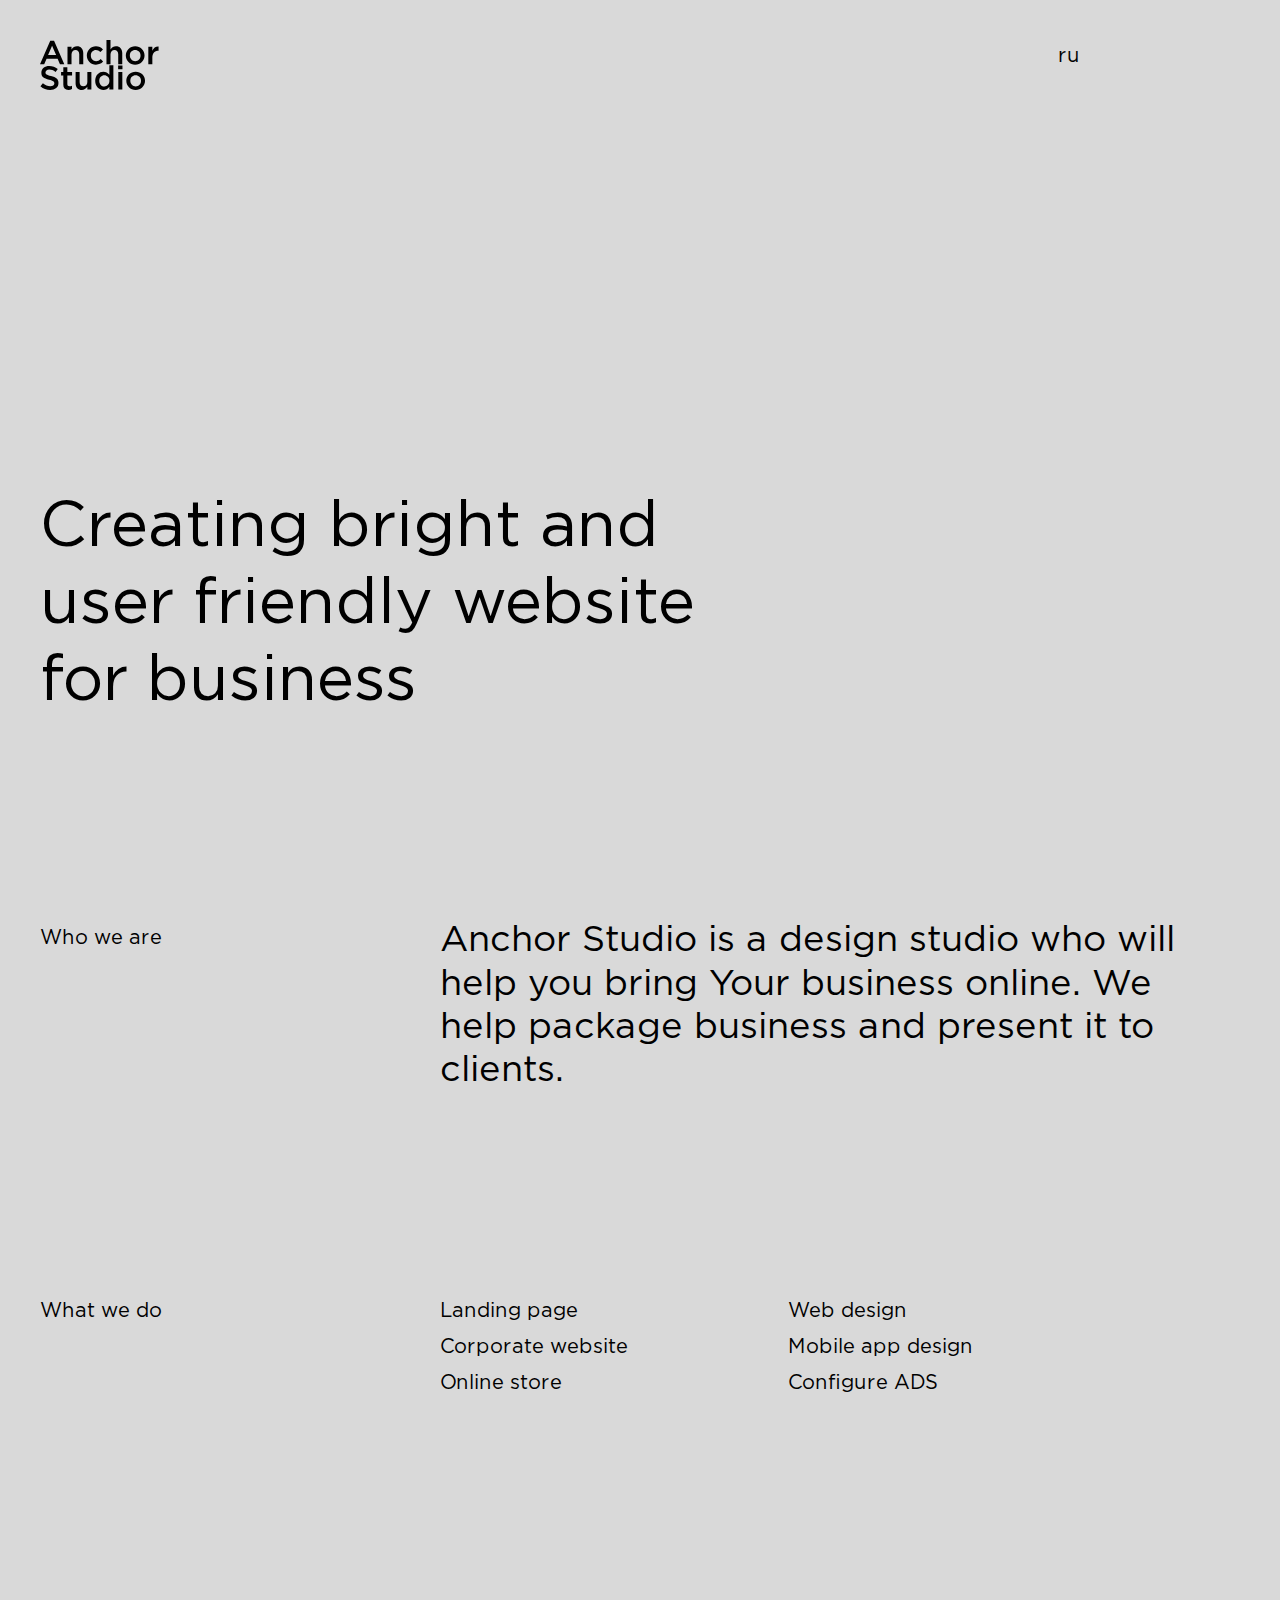
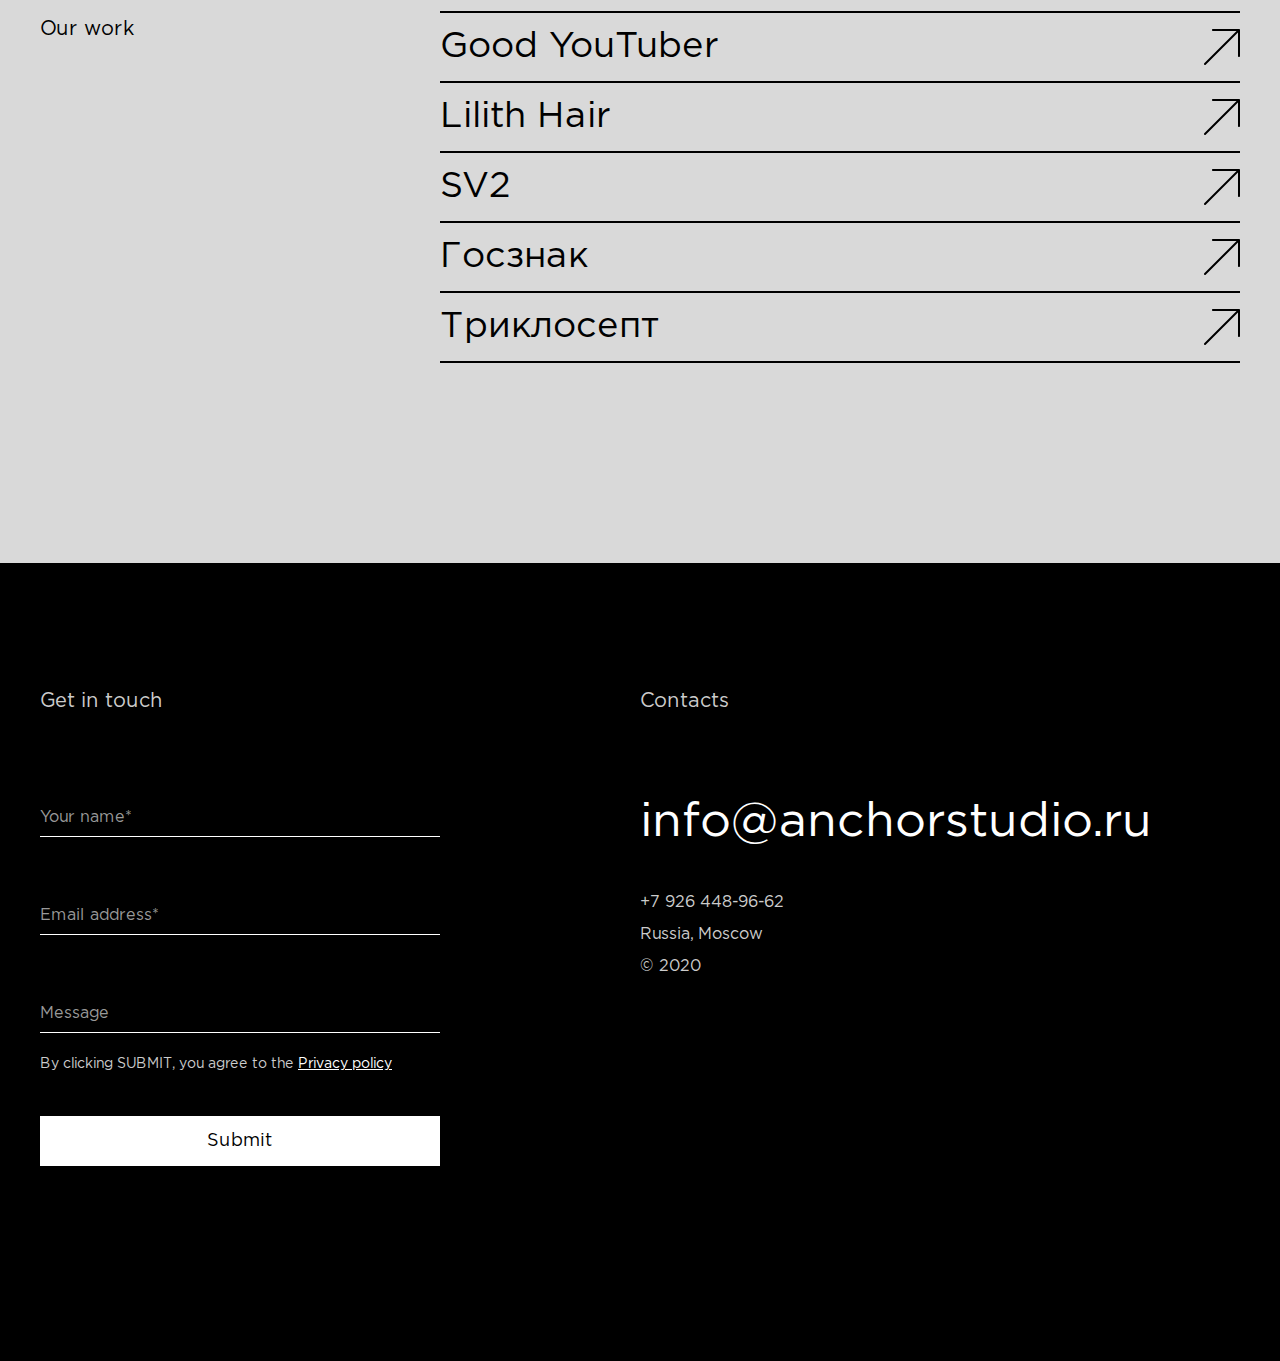
==== commit f49784ad: "Правки" ====
--- a/en/index.html
+++ b/en/index.html
@@ -7,13 +7,13 @@
     <meta content="width=device-width, initial-scale=1" name="viewport" />
     <link href="../css/style.css?ver=1" rel="stylesheet" type="text/css" />
 
-    <link href="../img/favicon.ico" rel="shortcut icon" type="image/x-icon" />
-    <link href="..img/webclip.png" rel="apple-touch-icon" />
-    
+    <!-- <link href="../img/favicon.ico" rel="shortcut icon" type="image/x-icon" /> -->
+    <!-- <link href="..img/webclip.png" rel="apple-touch-icon" /> -->
+
 </head>
 
 <body class="body">
-   
+
     <header class="header">
         <div class="custom-container w-clearfix">
            <a href="/en/" class="logo w-inline-block"><img src="../img/logo.svg" alt="" /></a>
@@ -27,13 +27,13 @@
             </nav>
         </div>
     </header>
-    
+
     <section class="intro">
         <div class="custom-container">
-            <h1 class="intro-text">Create bright and user friendly website for business</h1>
+            <h1 class="intro-text">Creating bright and user friendly website for business</h1>
         </div>
     </section>
-    
+
     <section class="about">
         <div class="custom-container w-clearfix">
             <h2 class="h2-title">Who we are</h2>
@@ -49,58 +49,64 @@
             </div>
         </div>
     </section>
-    
+
     <section class="works">
         <div class="custom-container w-clearfix">
             <h2 class="h2-title">Our work</h2>
             <div class="works-block">
-                   
+
                 <a href="https://topyoutuber.tilda.ws/" target="_blank" class="works-item w-inline-block w-clearfix">
                     <div class="works-item-title">Good YouTuber</div><img src="../img/arrow.svg" alt="" class="work-item-arrow" />
                 </a>
-                   
-                <a href="https://lilithair.ru/" target="_blank" "works-item w-inline-block w-clearfix">
+
+                <a href="https://lilithair.ru/" target="_blank" class="works-item w-inline-block w-clearfix">
                     <div class="works-item-title">Lilith Hair</div><img src="../img/arrow.svg" alt="" class="work-item-arrow" />
                 </a>
-                   
+
                 <a href="https://sv2shatunov.com/" target="_blank" class="works-item w-inline-block w-clearfix">
                     <div class="works-item-title">SV2</div><img src="../img/arrow.svg" alt="" class="work-item-arrow" />
                 </a>
-                   
+
                 <a href="https://gosznak.info/" target="_blank" class="works-item w-inline-block w-clearfix">
                     <div class="works-item-title">Госзнак</div><img src="../img/arrow.svg" alt="" class="work-item-arrow" />
                 </a>
-                   
+
                 <a href="http://xn--e1afgephbmdi.xn--p1ai/" target="_blank" class="works-item w-inline-block w-clearfix">
                     <div class="works-item-title">Триклосепт</div><img src="../img/arrow.svg" alt="" class="work-item-arrow" />
                 </a></div>
         </div>
     </section>
-    
+
     <section class="contacts">
         <div class="custom-container w-clearfix">
             <div class="contacts-left w-clearfix">
                 <h2 class="contacts-title">Get in touch</h2>
+
                 <div class="w-form">
-                    <form id="email-form" name="email-form" data-name="Email Form"><input type="text" class="contacts-input w-input" maxlength="256" name="name" data-name="Name" placeholder="Your name*" id="name" required="" /><input type="text" class="contacts-input w-input" maxlength="256" name="Email" data-name="Email" placeholder="Email address*" id="Email" required="" /><input type="text" maxlength="256" name="Message" data-name="Message" placeholder="Message" id="Message" class="contacts-input mb20 w-input" />
-                        <div class="terms">*required fields</div><input type="submit" value="Submit" data-wait="Please wait..." class="submit-button w-button" />
+
+                    <form id="email-form" name="email-form" data-name="Email Form">
+
+                      <input type="text" class="contacts-input w-input" maxlength="256" name="name" data-name="Name" placeholder="Your name*" id="name" required="" />
+                      <input type="text" class="contacts-input w-input" maxlength="256" name="Email" data-name="Email" placeholder="Email address*" id="Email" required="" />
+                      <input type="text" maxlength="256" name="Message" data-name="Message" placeholder="Message" id="Message" class="contacts-input mb20 w-input" />
+
+                      <div class="terms">By clicking SUBMIT, you agree to the <a href="/terms.pdf">Privacy policy</a></div>
+
+                      <input type="submit" value="Submit" class="submit-button w-button" />
+
                     </form>
-                    <div class="w-form-done">
-                        <div>Thank you! Your submission has been received!</div>
-                    </div>
-                    <div class="w-form-fail">
-                        <div>Oops! Something went wrong while submitting the form.</div>
-                    </div>
+
                 </div>
+
             </div>
             <div class="contacts-right w-clearfix">
                 <h2 class="contacts-title">Contacts</h2>
                 <div class="contacts-email"><a href="#" class="contacts-link">info@anchorstudio.ru</a></div>
-                <div class="contacts-text">+7 999 999-99-99<br />Russia, Moscow<br />© 2020</div>
+                <div class="contacts-text">+7 926 448-96-62<br />Russia, Moscow<br />© 2020</div>
             </div>
         </div>
     </section>
 
 </body>
 
-</html>+</html>
--- a/css/style.css
+++ b/css/style.css
@@ -1,6 +1,6 @@
 /* Generated on: Mon Jun 01 2020 12:29:11 GMT+0000 (Coordinated Universal Time) */
 /* ==========================================================================
-   normalize.css v3.0.3 | MIT License | github.com/necolas/normalize.css 
+   normalize.css v3.0.3 | MIT License | github.com/necolas/normalize.css
    ========================================================================== */
 /*! normalize.css v3.0.3 | MIT License | github.com/necolas/normalize.css */html{font-family:sans-serif;-ms-text-size-adjust:100%;-webkit-text-size-adjust:100%}body{margin:0}article,aside,details,figcaption,figure,footer,header,hgroup,main,menu,nav,section,summary{display:block}audio,canvas,progress,video{display:inline-block;vertical-align:baseline}audio:not([controls]){display:none;height:0}[hidden],template{display:none}a{background-color:transparent}a:active,a:hover{outline:0}abbr[title]{border-bottom:1px dotted}b,strong{font-weight:bold}dfn{font-style:italic}h1{font-size:2em;margin:.67em 0}mark{background:#ff0;color:#000}small{font-size:80%}sub,sup{font-size:75%;line-height:0;position:relative;vertical-align:baseline}sup{top:-0.5em}sub{bottom:-0.25em}img{border:0}svg:not(:root){overflow:hidden}figure{margin:1em 40px}hr{box-sizing:content-box;height:0}pre{overflow:auto}code,kbd,pre,samp{font-family:monospace,monospace;font-size:1em}button,input,optgroup,select,textarea{color:inherit;font:inherit;margin:0}button{overflow:visible}button,select{text-transform:none}button,html input[type="button"],input[type="reset"]{-webkit-appearance:button;cursor:pointer}button[disabled],html input[disabled]{cursor:default}button::-moz-focus-inner,input::-moz-focus-inner{border:0;padding:0}input{line-height:normal}input[type="checkbox"],input[type="radio"]{box-sizing:border-box;padding:0}input[type="number"]::-webkit-inner-spin-button,input[type="number"]::-webkit-outer-spin-button{height:auto}input[type="search"]{-webkit-appearance:none}input[type="search"]::-webkit-search-cancel-button,input[type="search"]::-webkit-search-decoration{-webkit-appearance:none}fieldset{border:1px solid #c0c0c0;margin:0 2px;padding:.35em .625em .75em}legend{border:0;padding:0}textarea{overflow:auto}optgroup{font-weight:bold}table{border-collapse:collapse;border-spacing:0}td,th{padding:0}
 
@@ -188,6 +188,10 @@
   color: #ccc;
 }
 
+.contacts a {
+  color: #fff;
+}
+
 .contacts-left {
   width: 100%;
   max-width: 400px;
@@ -250,7 +254,7 @@
 .terms {
   margin-bottom: 40px;
   font-size: 14px;
-  line-height: 120%;
+  line-height: 160%;
 }
 
 .submit-button {
@@ -365,4 +369,4 @@
   src: url('../fonts/GothamPro.woff') format('woff');
   font-weight: 400;
   font-style: normal;
-}+}
